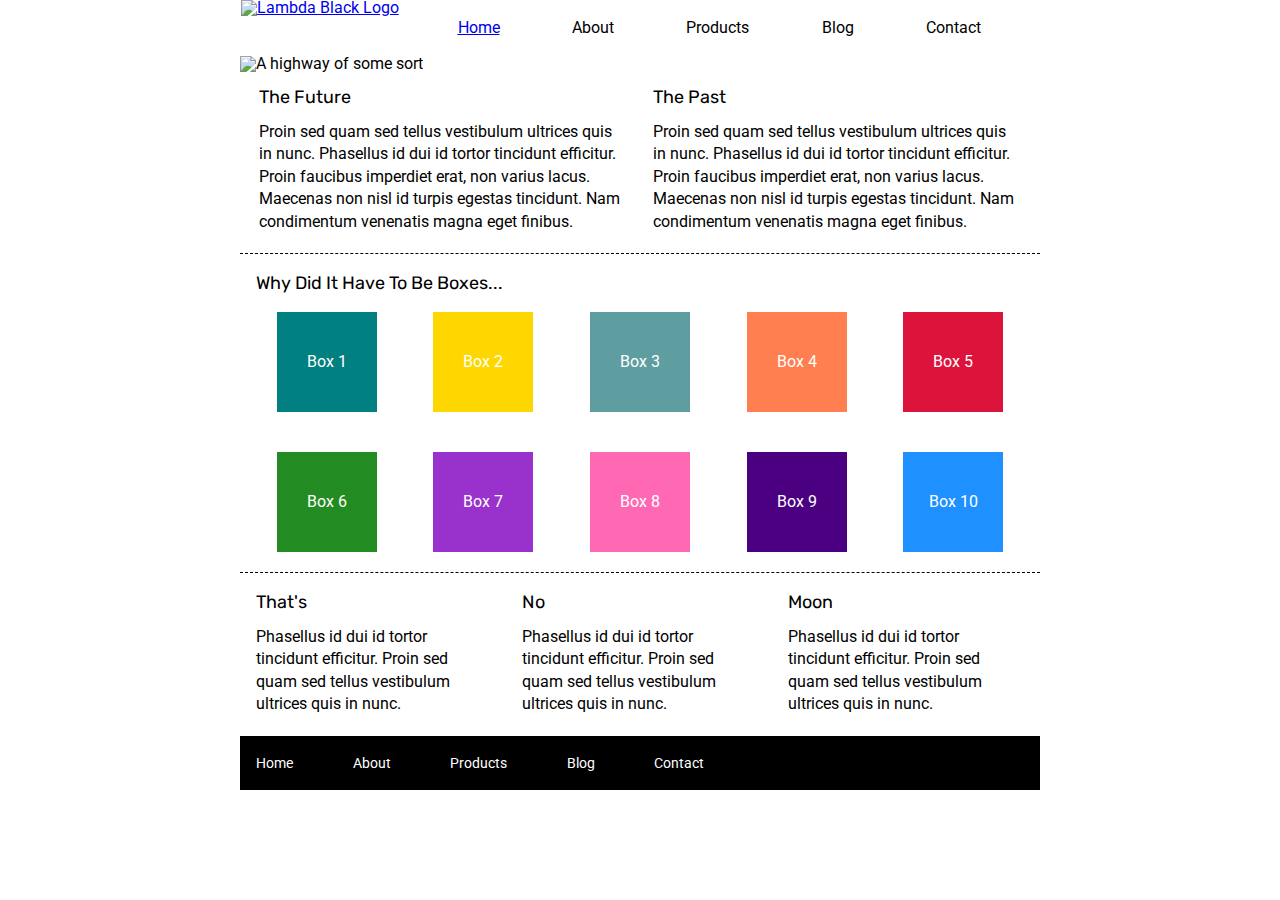
==== index.html @ 9d8dd49a "added nav bar and images to index.html and index.css" ====
<!doctype html>

<html lang="en">
<head>
  <meta charset="utf-8">

  <title>Sprint Challenge - Home</title>

  <link href="https://fonts.googleapis.com/css?family=Roboto|Rubik" rel="stylesheet">
  <link rel="stylesheet" href="css/index.css">

</head>

<body>
    <div class="container">
            <header id=header1>
            <div>
                <a href="index.html">
                    <img src="img/lambda-black.png" alt="Lambda Black Logo">
            </a>
            </div>
            <nav id="nav">
                <nav>
                    <ul>
                        <li>
                            <a clas="link"
                            href="#">Home</a>
                        </li>
                        <li>
                            <a class="link"
                            href="About">About</a>
                        </li>
                        <li>
                            <a class="link"
                            href="#">Products</a>
                        </li>
                        <li>
                            <a class="link"
                            href="#">Blog</a>
                        </li>
                        <li>
                            <a class="link"
                            href="#">Contact</a>
                        </li>
                    </ul>
                </nav>
            </nav>
           </header> 
           <section class="imgheader">
               <div class="headerimg">
            <img src="img/jumbo.jpg" alt="A highway of some sort">
            </section>
            <br>
            <section class="top-content">
            <div class="text-container">
                <h2>The Future</h2>
                <p>Proin sed quam sed tellus vestibulum ultrices quis in nunc. Phasellus id dui id tortor tincidunt efficitur. Proin faucibus imperdiet erat, non varius lacus. Maecenas non nisl id turpis egestas tincidunt. Nam condimentum venenatis magna eget finibus.</p>
            </div>
            <div class="text-container">
                <h2>The Past</h2>
                <p>Proin sed quam sed tellus vestibulum ultrices quis in nunc. Phasellus id dui id tortor tincidunt efficitur. Proin faucibus imperdiet erat, non varius lacus. Maecenas non nisl id turpis egestas tincidunt. Nam condimentum venenatis magna eget finibus.</p>
            </div>
        </section>
        
        <section class="middle-content">
        
            <h2>Why Did It Have To Be Boxes...</h2>
            
            <div class="boxes">
                <div class="box">Box 1</div>
                <div class="box">Box 2</div>
                <div class="box">Box 3</div>
                <div class="box">Box 4</div>
                <div class="box">Box 5</div>
                <div class="box">Box 6</div>
                <div class="box">Box 7</div>
                <div class="box">Box 8</div>
                <div class="box">Box 9</div>
                <div class="box">Box 10</div>
            </div>
        
        </section>

        <section class="bottom-content">

            <div class="text-container">
                <h2>That's</h2>
                <p>Phasellus id dui id tortor tincidunt efficitur. Proin sed quam sed tellus vestibulum ultrices quis in nunc.</p>
            </div>
            <div class="text-container">
                <h2>No</h2>
                <p>Phasellus id dui id tortor tincidunt efficitur. Proin sed quam sed tellus vestibulum ultrices quis in nunc.</p>
            </div>
            <div class="text-container">
                <h2>Moon</h2>
                <p>Phasellus id dui id tortor tincidunt efficitur. Proin sed quam sed tellus vestibulum ultrices quis in nunc.</p>
            </div>

        </section>
        
        <footer>
            <nav>
                <a href="#">Home</a>
                <a href="#">About</a>
                <a href="#">Products</a>
                <a href="#">Blog</a>
                <a href="#">Contact</a>
            </nav>
        </footer>
    </div><!-- container -->        
</body>
</html>
---- css/index.css ----
/* http://meyerweb.com/eric/tools/css/reset/ 
   v2.0 | 20110126
   License: none (public domain)
*/

html, body, div, span, applet, object, iframe,
h1, h2, h3, h4, h5, h6, p, blockquote, pre,
a, abbr, acronym, address, big, cite, code,
del, dfn, em, img, ins, kbd, q, s, samp,
small, strike, strong, sub, sup, tt, var,
b, u, i, center,
dl, dt, dd, ol, ul, li,
fieldset, form, label, legend,
table, caption, tbody, tfoot, thead, tr, th, td,
article, aside, canvas, details, embed, 
figure, figcaption, footer, header, hgroup, 
menu, nav, output, ruby, section, summary,
time, mark, audio, video {
	margin: 0;
	padding: 0;
	border: 0;
	font-size: 100%;
	font: inherit;
	vertical-align: baseline;
}
/* HTML5 display-role reset for older browsers */
article, aside, details, figcaption, figure, 
footer, header, hgroup, menu, nav, section {
	display: block;
}
body {
	line-height: 1;
}
ol, ul {
	list-style: none;
}
blockquote, q {
	quotes: none;
}
blockquote:before, blockquote:after,
q:before, q:after {
	content: '';
	content: none;
}
table {
	border-collapse: collapse;
	border-spacing: 0;
}

* {
    box-sizing: border-box;
}

html, body {
    height: 100%;
    font-family: 'Roboto', sans-serif;
}

h1, h2, h3, h4, h5 {
    font-size: 18px;
    margin-bottom: 15px;
    font-family: 'Rubik', sans-serif;
}

p {
    line-height: 1.4;
}

.container {
    width: 800px;
    margin: 0 auto;
}
#header1{
    display: flex;
    flex-direction: row;
    flex-wrap: wrap;
    justify-content: space-evenly;
    width: 100%;
    margin: 0 auto;

    
}

#nav{
    width: 80%;
    flex-direction: row;
    justify-content: space-evenly;
    padding: 20px;
}
nav ul{
    list-style: none;
    margin: 0 2px;
    padding: 0;
    display: flex;
    justify-content: space-around;
  }
  
  
 .link{
    color: black;
    text-decoration: none;
}

.top-content {
    display: flex;
    flex-wrap: wrap;
    justify-content: space-evenly;
    margin-bottom: 20px;
    border-bottom: 1px dashed black;
}

.top-content .text-container {
    width: 48%;
    padding: 0 1%;
    padding-bottom: 20px;  
}

.middle-content {
    margin-bottom: 20px;
    border-bottom: 1px dashed black;
}

.middle-content h2 {
    padding: 0 2%;
    margin-bottom: 0;
}

.middle-content .boxes {
    display: flex;
    flex-wrap: wrap;
    justify-content: space-evenly;
}

.middle-content .boxes .box {
    width: 12.5%;
    height: 100px;
    background: black;
    margin: 20px 2.5%;
    color: white;
    display: flex;
    align-items: center;
    justify-content: center;
}
.middle-content .boxes .box:nth-child(1){
    background-color: teal;
}
.middle-content .boxes .box:nth-child(2){
    background-color: gold;
}
.middle-content .boxes .box:nth-child(3){
    background-color: cadetblue;
}
.middle-content .boxes .box:nth-child(4){
    background-color: coral;
}
.middle-content .boxes .box:nth-child(5){
    background-color: crimson;
}
.middle-content .boxes .box:nth-child(6){
    background-color: forestgreen;
}
.middle-content .boxes .box:nth-child(7){
    background-color: darkorchid;
}
.middle-content .boxes .box:nth-child(8){
    background-color: hotpink;
}
.middle-content .boxes .box:nth-child(9){
    background-color: indigo;
}
.middle-content .boxes .box:nth-child(10){
    background-color: dodgerblue;
}  
.bottom-content {
    display: flex;
    margin: 0 2% 20px;
    justify-content: space-around;
}

.bottom-content .text-container {
    padding-right: 4%;
}

.bottom-content .text-container:last-child {
    padding-right: 0;
}

footer {
    width: 100%;
    background: black;
}

footer nav {
    width: 60%;
    display: flex;
    justify-content: space-between;
    align-items: center;
    padding: 20px 2%;
    font-size: 14px;
}

footer nav a {
    color: white;
    text-decoration: none;
}
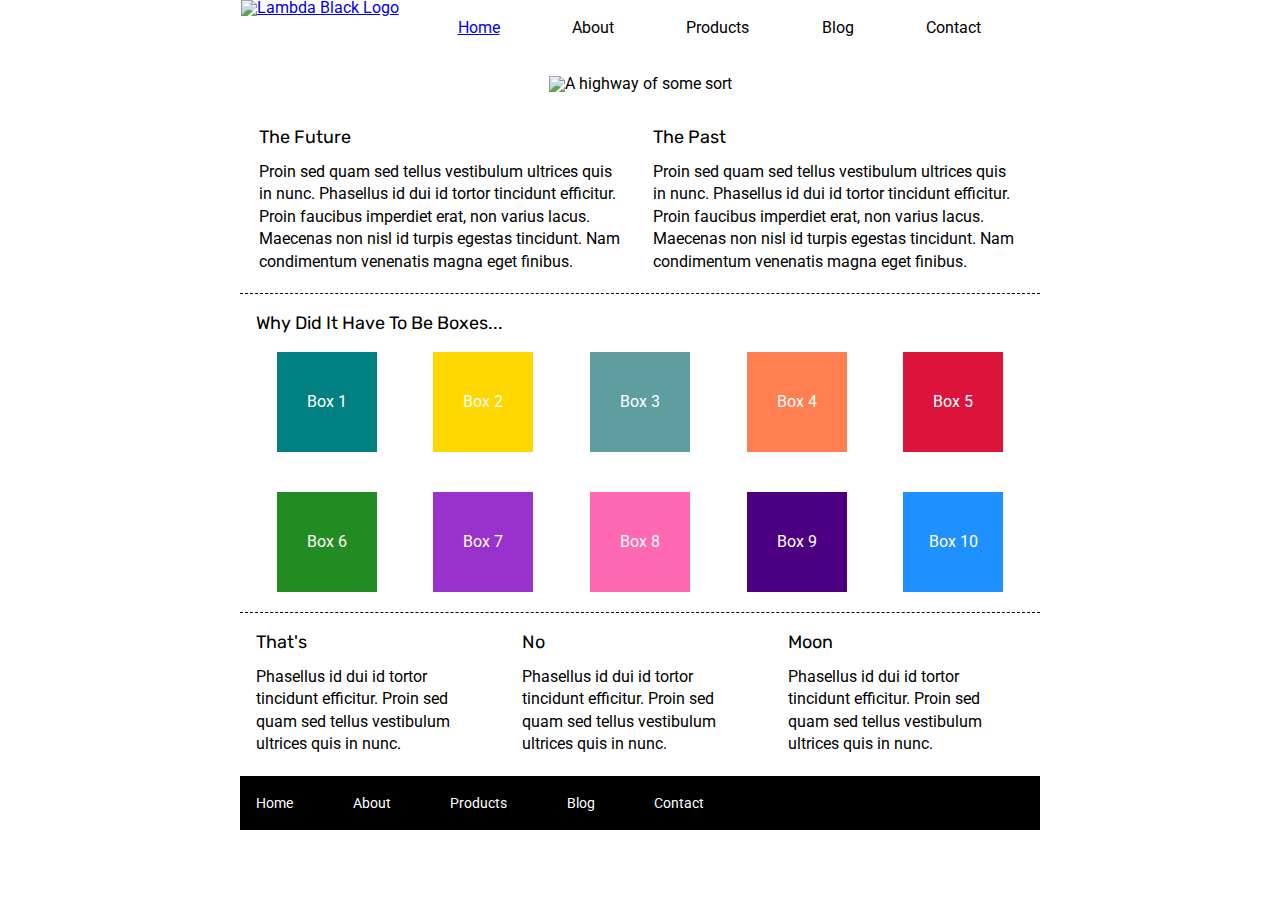
==== commit 6f31dffb: "finished about page and stying on about.html and index.html" ====
--- a/index.html
+++ b/index.html
@@ -28,7 +28,7 @@
                         </li>
                         <li>
                             <a class="link"
-                            href="About">About</a>
+                            href="about.html">About</a>
                         </li>
                         <li>
                             <a class="link"
--- a/css/index.css
+++ b/css/index.css
@@ -202,4 +202,47 @@
 footer nav a {
     color: white;
     text-decoration: none;
-}+}
+
+/*about page css */
+.imgheader{
+    padding: 20px;
+    display: flex;
+    flex-wrap: wrap;
+    justify-content: center;
+}
+.header2{
+    padding: 20px;
+
+}
+.columns{
+    max-width: 100%;
+    display: flex;
+    flex-wrap: wrap;
+    justify-content: space-between;
+
+}
+.imgboxes{
+    width: 40%;
+    height: 400px;
+    margin-bottom: 20px;
+    border-bottom: 2px solid gray;
+
+}
+.learn{
+    background-color: white;
+    color: black;
+    border: 1px solid black;
+}
+.learn:hover{
+    color: blue;
+}
+.bottomtext{
+    padding: 20px;
+    display: flex;
+    flex-wrap: wrap;
+}
+.images:hover {
+    animation: shake 0.5s;
+    animation-iteration-count: infinite;
+  }